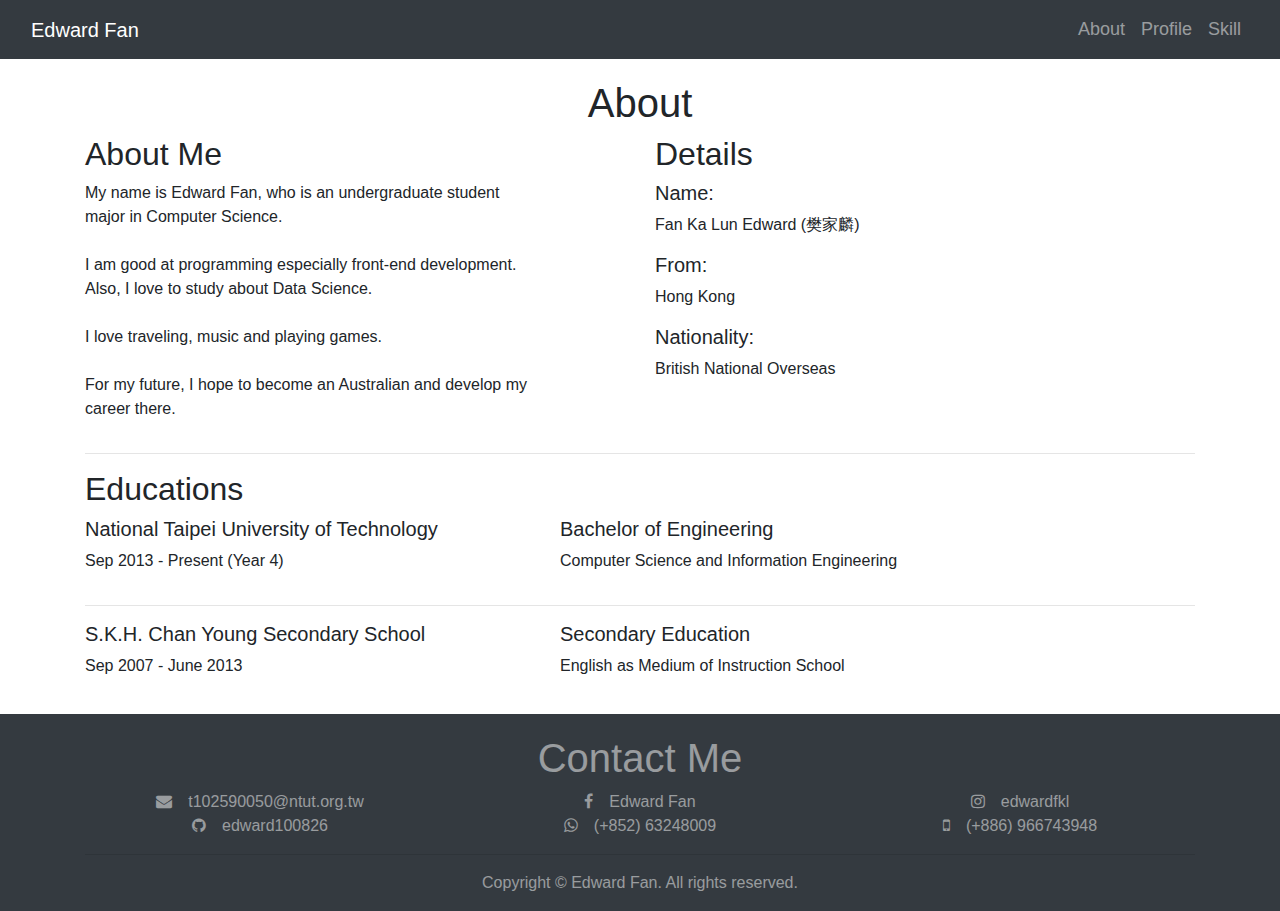
==== about.html @ cb9d9fcf "First Version" ====
<!DOCTYPE html">
<html lang="en">
<head>
  <meta charset="utf-8">
  <meta name="viewport" content="width=device-width, initial-scale=1">
  <link rel="shortcut icon" href="images/favicon.ico">
  <title>Edward Fan</title>
  <link href="css/main.css" rel="stylesheet">
  <link rel="stylesheet" href="https://cdnjs.cloudflare.com/ajax/libs/font-awesome/4.7.0/css/font-awesome.min.css">
  <link rel="stylesheet" href="https://maxcdn.bootstrapcdn.com/bootstrap/4.3.1/css/bootstrap.min.css">
</head>
<body>
  <header></header>
  <div id="about">
    <div class="container">
        <div class="row">
            <div class="col-12 text-center">
                <h1>About</h1>
            </div>
            <div class="col-md-6">
                <div class="row">
                    <div class="col-12">
                        <h2>About Me</h2>
                    </div>
                </div>
                <div class="row">
                    <div class="col-md-10">
                        <p>
                            My name is Edward Fan, who is an undergraduate student major in Computer Science.
                            <br/>
                            <br/>
                            I am good at programming especially front-end development. Also, I love to study about Data Science.
                            <br/>
                            <br/>
                            I love traveling, music and playing games.
                            <br/>
                            <br/>
                            For my future, I hope to become an Australian and develop my career there.
                        </p>
                    </div>
                </div>
            </div>
            <div class="col-md-6">
                <div class="row">
                    <div class="col-12">
                        <h2>Details</h2>
                    </div>
                </div>
                <div class="row">
                    <div class="col-10">
                        <h5>Name: </h5>
                        <p>Fan Ka Lun Edward (樊家麟)</p>
                    </div>
                    <div class="col-10">
                        <h5>From: </h5>
                        <p>Hong Kong</p>
                    </div>
                    <div class="col-10">
                        <h5>Nationality: </h5>
                        <p>British National Overseas</p>
                    </div>
                </div>
            </div>
        </div>
        <hr/>
        <div class="row">
            <div class="col-12">
                <h2>Educations</h2>
            </div>
            <div class="col-12 education_box">
                <div class="row">
                    <div class="col-md-5 col-12">
                        <h5>National Taipei University of Technology</h5>
                        <p>Sep 2013 - Present (Year 4)</p>
                    </div>
                    <div class="col-md-7 col-12">
                        <h5>Bachelor of Engineering</h5>
                        <p>Computer Science and Information Engineering</p>
                    </div>
                </div>
                <hr/>
            </div>
            <div class="col-12 education_box">
                <div class="row">
                    <div class="col-md-5 col-12">
                        <h5>S.K.H. Chan Young Secondary School</h5>
                        <p>Sep 2007 - June 2013</p>
                    </div>
                    <div class="col-md-7 col-12">
                        <h5>Secondary Education</h5>
                        <p>English as Medium of Instruction School</p>
                    </div>
                </div>
            </div>
        </div>
    </div>
  </div>
  <footer></footer>
</body>
</html>
<script src="https://ajax.googleapis.com/ajax/libs/jquery/3.3.1/jquery.min.js"></script>
<script src="https://maxcdn.bootstrapcdn.com/bootstrap/4.3.1/js/bootstrap.min.js"></script>
<script src="js/script.js"></script>
---- css/main.css ----
* {
    padding: 0;
    margin: 0;
}

html {
    margin: 0 auto;
}

html, body
{
    height: 100%;
}

.hide {
    display: none;
}

@media only screen and (max-width: 990px) {
    .container-fluid {
        width: 95%;
        margin: 0 auto;
    }
}

nav {
    font-size: 18px;
}

#head {
    position: relative;
    background-image: url(../img/bg.jpg);
    background-size: cover;
    background-attachment: fixed;
    background-position: top;
    height: 100%;
    color: #aaaaaa;
    text-align: center;
    -webkit-animation: fadein 3s;
    /* Safari, Chrome and Opera > 12.1 */
    -moz-animation: fadein 3s;
    /* Firefox < 16 */
    -ms-animation: fadein 3s;
    /* Internet Explorer */
    animation: fadein 3s;
    text-shadow: black 0.01em 0.01em 0.02em;
    font-weight: 300;
}

#info {
    background: #222222;
    color: white;
    text-align: center;
    padding: 2.5em 0;
    height: 100%;
}

#about {
    margin: 20px;
}

#profile {
    margin: 20px;
}

#skill {
    margin: 20px;
}

#skill .skill_box {
    margin-bottom: 10px;
}

#skill .skill_box .skill_name {
    height:100%;
    float: left;
}

#skill .skill_box .skill_star {
    float: right;
}

#skill .skill_box .skill_star span.checked {
    color: #fdb847;
}

#skill .skill_box .skill_star span {
    color: #aaaaaa;
}

#footer {
    background: #343a40 !important;
    color: rgba(255,255,255,.5);
    width: 100%;
    padding-top: 20px;
}

#footer a{
    color: rgba(255,255,255,.5)
}

#footer .col-lg-4 p, #footer .col-md-6 p {
    display:inline;
    padding-left: 1rem;
}

@media only screen and (min-width: 768px) {
    #head {
        padding: 20em 0 20em 0;
    }
    #head .head-title {
        font-size: 48px;
    }
    #info .info-title {
        font-size: 48px;
    }
}

@media only screen and (max-width: 767px) {
    #head {
        padding: 10em 0 10em 0;
    }
    #head .head-title {
        font-size: 24px;
    }
    #info .info-title {
        font-size: 24px;
    }
    #footer {
        padding: 5px 16px;
    }
}
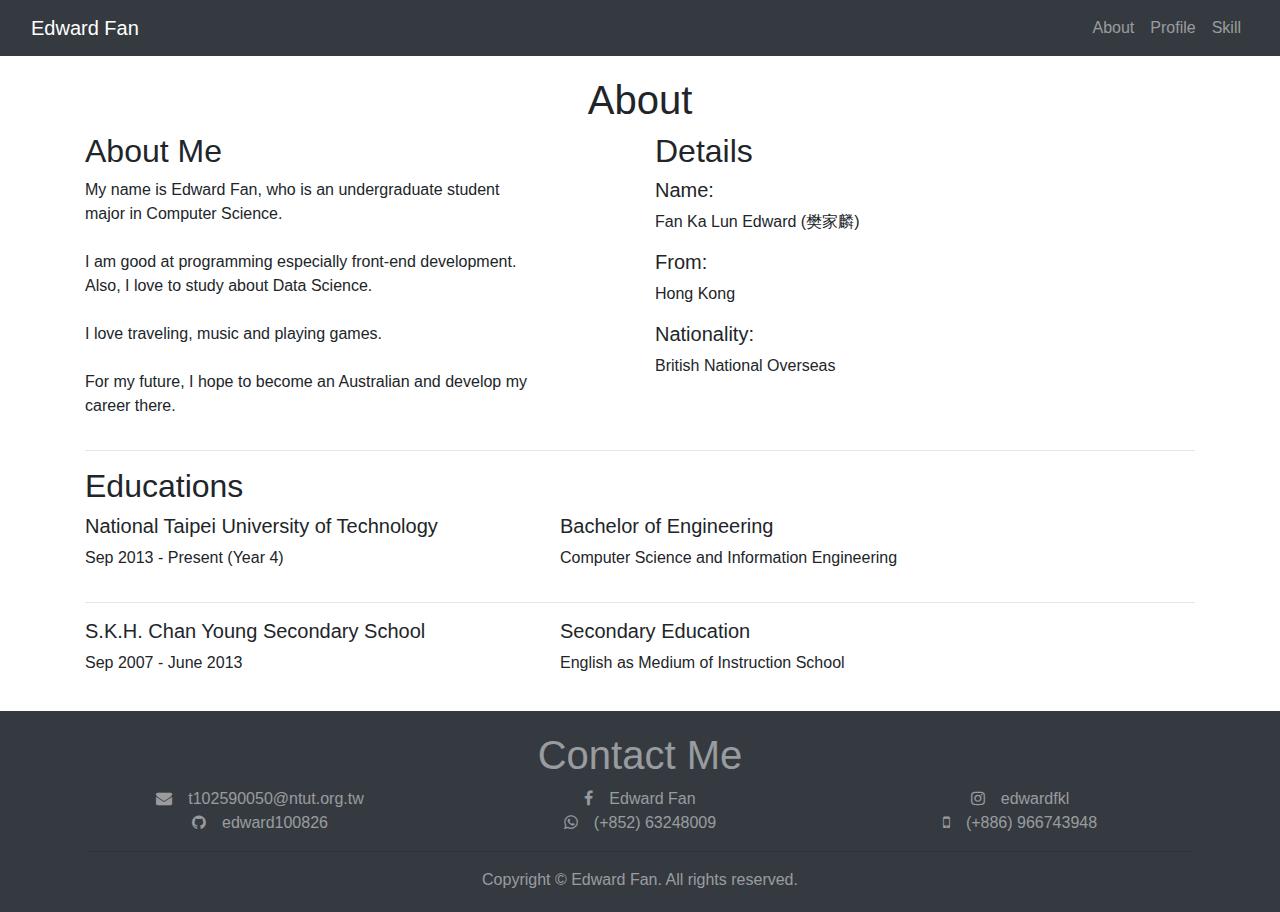
==== commit 8466521c: "Second Version" ====
--- a/about.html
+++ b/about.html
@@ -11,93 +11,94 @@
 </head>
 <body>
   <header></header>
-  <div id="about">
-    <div class="container">
-        <div class="row">
-            <div class="col-12 text-center">
-                <h1>About</h1>
-            </div>
-            <div class="col-md-6">
-                <div class="row">
-                    <div class="col-12">
-                        <h2>About Me</h2>
+    <div id="about">
+        <div class="container">
+            <div class="row">
+                <div class="col-12 text-center">
+                    <h1>About</h1>
+                </div>
+                <div class="col-md-6">
+                    <div class="row">
+                        <div class="col-12">
+                            <h2>About Me</h2>
+                        </div>
+                    </div>
+                    <div class="row">
+                        <div class="col-md-10">
+                            <p>
+                                My name is Edward Fan, who is an undergraduate student major in Computer Science.
+                                <br/>
+                                <br/>
+                                I am good at programming especially front-end development. Also, I love to study about Data Science.
+                                <br/>
+                                <br/>
+                                I love traveling, music and playing games.
+                                <br/>
+                                <br/>
+                                For my future, I hope to become an Australian and develop my career there.
+                            </p>
+                        </div>
                     </div>
                 </div>
-                <div class="row">
-                    <div class="col-md-10">
-                        <p>
-                            My name is Edward Fan, who is an undergraduate student major in Computer Science.
-                            <br/>
-                            <br/>
-                            I am good at programming especially front-end development. Also, I love to study about Data Science.
-                            <br/>
-                            <br/>
-                            I love traveling, music and playing games.
-                            <br/>
-                            <br/>
-                            For my future, I hope to become an Australian and develop my career there.
-                        </p>
+                <div class="col-md-6">
+                    <div class="row">
+                        <div class="col-12">
+                            <h2>Details</h2>
+                        </div>
+                    </div>
+                    <div class="row">
+                        <div class="col-10">
+                            <h5>Name: </h5>
+                            <p>Fan Ka Lun Edward (樊家麟)</p>
+                        </div>
+                        <div class="col-10">
+                            <h5>From: </h5>
+                            <p>Hong Kong</p>
+                        </div>
+                        <div class="col-10">
+                            <h5>Nationality: </h5>
+                            <p>British National Overseas</p>
+                        </div>
                     </div>
                 </div>
             </div>
-            <div class="col-md-6">
-                <div class="row">
-                    <div class="col-12">
-                        <h2>Details</h2>
+            <hr/>
+            <div class="row">
+                <div class="col-12">
+                    <h2>Educations</h2>
+                </div>
+                <div class="col-12 education-box">
+                    <div class="row">
+                        <div class="col-md-5 col-12">
+                            <h5>National Taipei University of Technology</h5>
+                            <p>Sep 2013 - Present (Year 4)</p>
+                        </div>
+                        <div class="col-md-7 col-12">
+                            <h5>Bachelor of Engineering</h5>
+                            <p>Computer Science and Information Engineering</p>
+                        </div>
                     </div>
+                    <hr/>
                 </div>
-                <div class="row">
-                    <div class="col-10">
-                        <h5>Name: </h5>
-                        <p>Fan Ka Lun Edward (樊家麟)</p>
-                    </div>
-                    <div class="col-10">
-                        <h5>From: </h5>
-                        <p>Hong Kong</p>
-                    </div>
-                    <div class="col-10">
-                        <h5>Nationality: </h5>
-                        <p>British National Overseas</p>
-                    </div>
-                </div>
-            </div>
-        </div>
-        <hr/>
-        <div class="row">
-            <div class="col-12">
-                <h2>Educations</h2>
-            </div>
-            <div class="col-12 education_box">
-                <div class="row">
-                    <div class="col-md-5 col-12">
-                        <h5>National Taipei University of Technology</h5>
-                        <p>Sep 2013 - Present (Year 4)</p>
-                    </div>
-                    <div class="col-md-7 col-12">
-                        <h5>Bachelor of Engineering</h5>
-                        <p>Computer Science and Information Engineering</p>
-                    </div>
-                </div>
-                <hr/>
-            </div>
-            <div class="col-12 education_box">
-                <div class="row">
-                    <div class="col-md-5 col-12">
-                        <h5>S.K.H. Chan Young Secondary School</h5>
-                        <p>Sep 2007 - June 2013</p>
-                    </div>
-                    <div class="col-md-7 col-12">
-                        <h5>Secondary Education</h5>
-                        <p>English as Medium of Instruction School</p>
+                <div class="col-12 education-box">
+                    <div class="row">
+                        <div class="col-md-5 col-12">
+                            <h5>S.K.H. Chan Young Secondary School</h5>
+                            <p>Sep 2007 - June 2013</p>
+                        </div>
+                        <div class="col-md-7 col-12">
+                            <h5>Secondary Education</h5>
+                            <p>English as Medium of Instruction School</p>
+                        </div>
                     </div>
                 </div>
             </div>
         </div>
     </div>
-  </div>
   <footer></footer>
 </body>
 </html>
 <script src="https://ajax.googleapis.com/ajax/libs/jquery/3.3.1/jquery.min.js"></script>
 <script src="https://maxcdn.bootstrapcdn.com/bootstrap/4.3.1/js/bootstrap.min.js"></script>
-<script src="js/script.js"></script>+<script src="js/script.js"></script>
+<script src="js/init.js"></script>--- a/css/main.css
+++ b/css/main.css
@@ -1,132 +1,279 @@
+#index {
+  text-align: center;
+}
+
+#index #head {
+  text-shadow: black 0.01em 0.01em 0.02em;
+  font-weight: 300;
+}
+
+#index #head .bg-image {
+  position: relative;
+  background-image: url(../img/bg.jpg);
+  background-size: cover;
+  background-attachment: fixed;
+  background-position: top;
+  background-repeat: no-repeat;
+  height: 100%;
+  filter: blur(5px);
+  -webkit-filter: blur(5px);
+}
+
+#index #head .bg-text {
+  color: #aaaaaa;
+  font-weight: bold;
+  position: absolute;
+  top: 50%;
+  left: 50%;
+  -webkit-transform: translate(-50%, -50%);
+          transform: translate(-50%, -50%);
+  z-index: 2;
+  width: 80%;
+  padding: 20ex;
+  text-align: center;
+}
+
+#index #info {
+  background: #222222;
+  color: white;
+  padding: 2.5em 0;
+}
+
+#index #info img {
+  width: 100%;
+}
+
+@media screen and (max-width: 767px) {
+  .hide_page {
+    display: block;
+  }
+  hr.hide_page {
+    margin: 50px 0;
+  }
+}
+
+#about {
+  margin: 20px;
+}
+
+footer {
+  background: #343a40 !important;
+  color: rgba(255, 255, 255, 0.5);
+  width: 100%;
+  padding: 20px 0;
+}
+
+footer .contact a {
+  color: rgba(255, 255, 255, 0.5);
+}
+
+footer .contact p {
+  display: inline;
+  padding-left: 1rem;
+}
+
+footer .copyright p {
+  margin: 0;
+}
+
+#profile {
+  margin: 20px;
+}
+
+#profile #profile-row .profile-card {
+  display: -webkit-box;
+  display: -ms-flexbox;
+  display: flex;
+}
+
+#profile #profile-row .profile-card .front {
+  -webkit-backface-visibility: hidden;
+          backface-visibility: hidden;
+  height: 100%;
+  width: 100%;
+  display: -webkit-box;
+  display: -ms-flexbox;
+  display: flex;
+  -webkit-box-orient: vertical;
+  -webkit-box-direction: normal;
+      -ms-flex-direction: column;
+          flex-direction: column;
+  -webkit-box-pack: justify;
+      -ms-flex-pack: justify;
+          justify-content: space-between;
+}
+
+#profile #profile-row .profile-card .card-box {
+  width: 100%;
+}
+
+#profile #profile-row .profile-card .card-box .card-h {
+  height: 100%;
+}
+
+#profile #profile-row .profile-card .card-box .card-h .card-flip {
+  width: 70%;
+  margin: 20px auto;
+  position: relative;
+  -webkit-perspective: 1000px;
+          perspective: 1000px;
+}
+
+#profile #profile-row .profile-card .card-box .card-h .card-flip.hover .flip {
+  -webkit-transform: rotateY(180deg);
+          transform: rotateY(180deg);
+}
+
+@media not all and (pointer: coarse) {
+  #profile #profile-row .profile-card .card-box .card-h .card-flip:hover .flip {
+    -webkit-transform: rotateY(180deg);
+            transform: rotateY(180deg);
+  }
+}
+
+#profile #profile-row .profile-card .card-box .card-h .card-bg {
+  position: absolute;
+  opacity: 0.1;
+  width: 100%;
+  height: 100%;
+  background-size: cover;
+  background-repeat: no-repeat;
+  background-position: center center;
+  z-index: 0;
+  -webkit-backface-visibility: hidden;
+          backface-visibility: hidden;
+}
+
+#profile #profile-row .profile-card .card-box .card-h .flip {
+  -webkit-transition: 0.6s;
+  transition: 0.6s;
+  -webkit-transform-style: preserve-3d;
+          transform-style: preserve-3d;
+  position: relative;
+  height: 100%;
+  border: 1px solid #666666;
+  -webkit-box-shadow: 0 0 10px rgba(0, 151, 197, 0.774);
+          box-shadow: 0 0 10px rgba(0, 151, 197, 0.774);
+}
+
+#profile #profile-row .profile-card .card-box .card-h .flip .front {
+  padding-top: 30px;
+  padding-left: 30px;
+  padding-right: 30px;
+  padding-bottom: 25px;
+}
+
+#profile #profile-row .profile-card .card-box .card-h .tech-box {
+  margin-top: 5px;
+  margin-bottom: 5px;
+  margin-right: 5px;
+  padding: 1px 6px;
+  border-radius: 5px;
+  color: #fff;
+  background-color: #0097c5;
+  display: inline-block;
+}
+
+.back {
+  -webkit-backface-visibility: hidden;
+          backface-visibility: hidden;
+  position: absolute;
+  left: 0%;
+  width: 100%;
+  height: 100%;
+  top: 0;
+  background-size: cover;
+  background-repeat: no-repeat;
+  background-position: center center;
+}
+
+.front {
+  z-index: 1;
+  -webkit-transform: rotateY(0deg);
+          transform: rotateY(0deg);
+}
+
+.back {
+  -webkit-transform: rotateY(180deg);
+          transform: rotateY(180deg);
+}
+
+.back-box {
+  width: 100%;
+  height: 100%;
+  display: -webkit-box;
+  display: -ms-flexbox;
+  display: flex;
+  -webkit-box-pack: center;
+      -ms-flex-pack: center;
+          justify-content: center;
+  -webkit-box-align: center;
+      -ms-flex-align: center;
+          align-items: center;
+}
+
+.back-box a p {
+  padding: 5px 10px;
+  border-radius: 5px;
+  color: #fff;
+  background-color: #19b5e9;
+  text-align: center;
+}
+
+.back-box a p:hover {
+  background-color: #007ea5;
+}
+
+.back-box a {
+  text-decoration: none !important;
+}
+
+#skill {
+  margin: 20px;
+}
+
+#skill .skill-box {
+  margin-bottom: 10px;
+}
+
+#skill .skill-box .skill-name {
+  height: 100%;
+  float: left;
+}
+
+#skill .skill-box .skill-star {
+  float: right;
+}
+
+#skill .skill-box .skill-star span {
+  color: #aaaaaa;
+  -webkit-transition: font-size 0.5s ease;
+  transition: font-size 0.5s ease;
+}
+
+#skill .skill-box .skill-star span.checked {
+  color: #fdb847;
+}
+
 * {
-    padding: 0;
-    margin: 0;
-}
-
-html {
-    margin: 0 auto;
-}
-
-html, body
-{
-    height: 100%;
-}
-
-.hide {
-    display: none;
-}
-
-@media only screen and (max-width: 990px) {
-    .container-fluid {
-        width: 95%;
-        margin: 0 auto;
-    }
-}
-
-nav {
-    font-size: 18px;
-}
-
-#head {
-    position: relative;
-    background-image: url(../img/bg.jpg);
-    background-size: cover;
-    background-attachment: fixed;
-    background-position: top;
-    height: 100%;
-    color: #aaaaaa;
-    text-align: center;
-    -webkit-animation: fadein 3s;
-    /* Safari, Chrome and Opera > 12.1 */
-    -moz-animation: fadein 3s;
-    /* Firefox < 16 */
-    -ms-animation: fadein 3s;
-    /* Internet Explorer */
-    animation: fadein 3s;
-    text-shadow: black 0.01em 0.01em 0.02em;
-    font-weight: 300;
-}
-
-#info {
-    background: #222222;
-    color: white;
-    text-align: center;
-    padding: 2.5em 0;
-    height: 100%;
-}
-
-#about {
-    margin: 20px;
-}
-
-#profile {
-    margin: 20px;
-}
-
-#skill {
-    margin: 20px;
-}
-
-#skill .skill_box {
-    margin-bottom: 10px;
-}
-
-#skill .skill_box .skill_name {
-    height:100%;
-    float: left;
-}
-
-#skill .skill_box .skill_star {
-    float: right;
-}
-
-#skill .skill_box .skill_star span.checked {
-    color: #fdb847;
-}
-
-#skill .skill_box .skill_star span {
-    color: #aaaaaa;
-}
-
-#footer {
-    background: #343a40 !important;
-    color: rgba(255,255,255,.5);
-    width: 100%;
-    padding-top: 20px;
-}
-
-#footer a{
-    color: rgba(255,255,255,.5)
-}
-
-#footer .col-lg-4 p, #footer .col-md-6 p {
-    display:inline;
-    padding-left: 1rem;
-}
-
-@media only screen and (min-width: 768px) {
-    #head {
-        padding: 20em 0 20em 0;
-    }
-    #head .head-title {
-        font-size: 48px;
-    }
-    #info .info-title {
-        font-size: 48px;
-    }
-}
-
-@media only screen and (max-width: 767px) {
-    #head {
-        padding: 10em 0 10em 0;
-    }
-    #head .head-title {
-        font-size: 24px;
-    }
-    #info .info-title {
-        font-size: 24px;
-    }
-    #footer {
-        padding: 5px 16px;
-    }
-}
+  padding: 0;
+  margin: 0;
+}
+
+.container {
+  overflow: hidden;
+  margin: 0 auto;
+}
+
+.hide-page {
+  display: none;
+}
+
+#main, #about, #profile, #skill {
+  -webkit-animation-name: main_in;
+          animation-name: main_in;
+  -webkit-animation-duration: 1s;
+          animation-duration: 1s;
+  opacity: 1;
+}
+/*# sourceMappingURL=main.css.map */